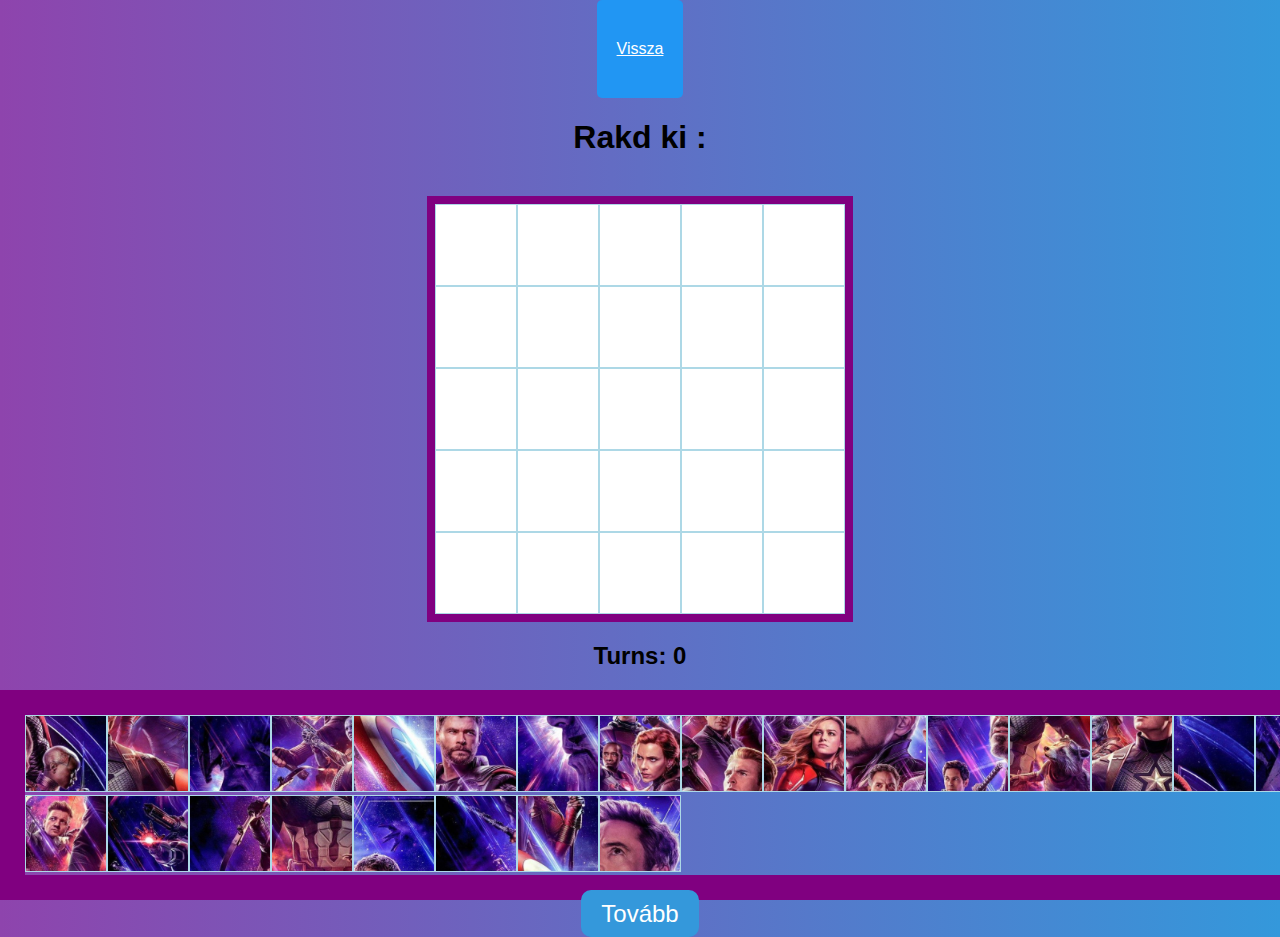
==== i.html @ 1bdb16fa "first commit" ====
<!DOCTYPE html>
<html>

<head>
    <meta charset="UTF-8">
    <meta name="viewport" content="width=device-width, initial-scale=1.0">
    <title>Mondrian game</title>
    <link rel="stylesheet" href="p.css">
    <script src="l.js"></script>
    <style>
        body {
            background: linear-gradient(to right, #8e44ad, #3498db);
            margin: 0;
            padding: 0;
            font-family: Arial, sans-serif;
        }

        .start-button {
            text-decoration: none;
            font-size: 24px;
            padding: 10px 20px;
            border-radius: 10px;
            background-color: #3498db;
            color: #fff;
            transition: background-color 0.3s ease;
        }

        .start-button:hover {
            background-color: #2980b9;
        }

        .back-button {
            display: inline-block;
            background-color: #2196F3;
            color: white;
            padding: 40px 20px;
            border-radius: 5px;
            transition: background-color 0.3s;
        }
    </style>
</head>

<body>
    <a href="/index.html" class="back-button">Vissza</a>
    <h1>Rakd ki :</h1>
    <br>
    <div id="board"></div>
    <h2>Turns: <span id="turns">0</span></h2>
    <div id="pieces"></div>
    <a class="start-button" href="/jatek.html">Tovább</a>
</body>

</html>
---- p.css ----
body {
    font-family: Arial, Helvetica, sans-serif;
    text-align: center;
}

#board {
    width: 410px;
    height: 410px;
    border: 8px solid purple;

    margin: 0 auto;
    display: flex;
    flex-wrap: wrap;
}

#board img {
    width: 80px;
    height: 80px;
    border: 1px solid lightblue;
}


#pieces {
    width: 1400px;
    height: 160px;
    border: 25px solid purple;

    margin: 0 auto;
    display: flex;
    flex-wrap: wrap;
}

#pieces img {
    width: 80px;
    height: 75px;
    border: 1px solid lightblue;
}
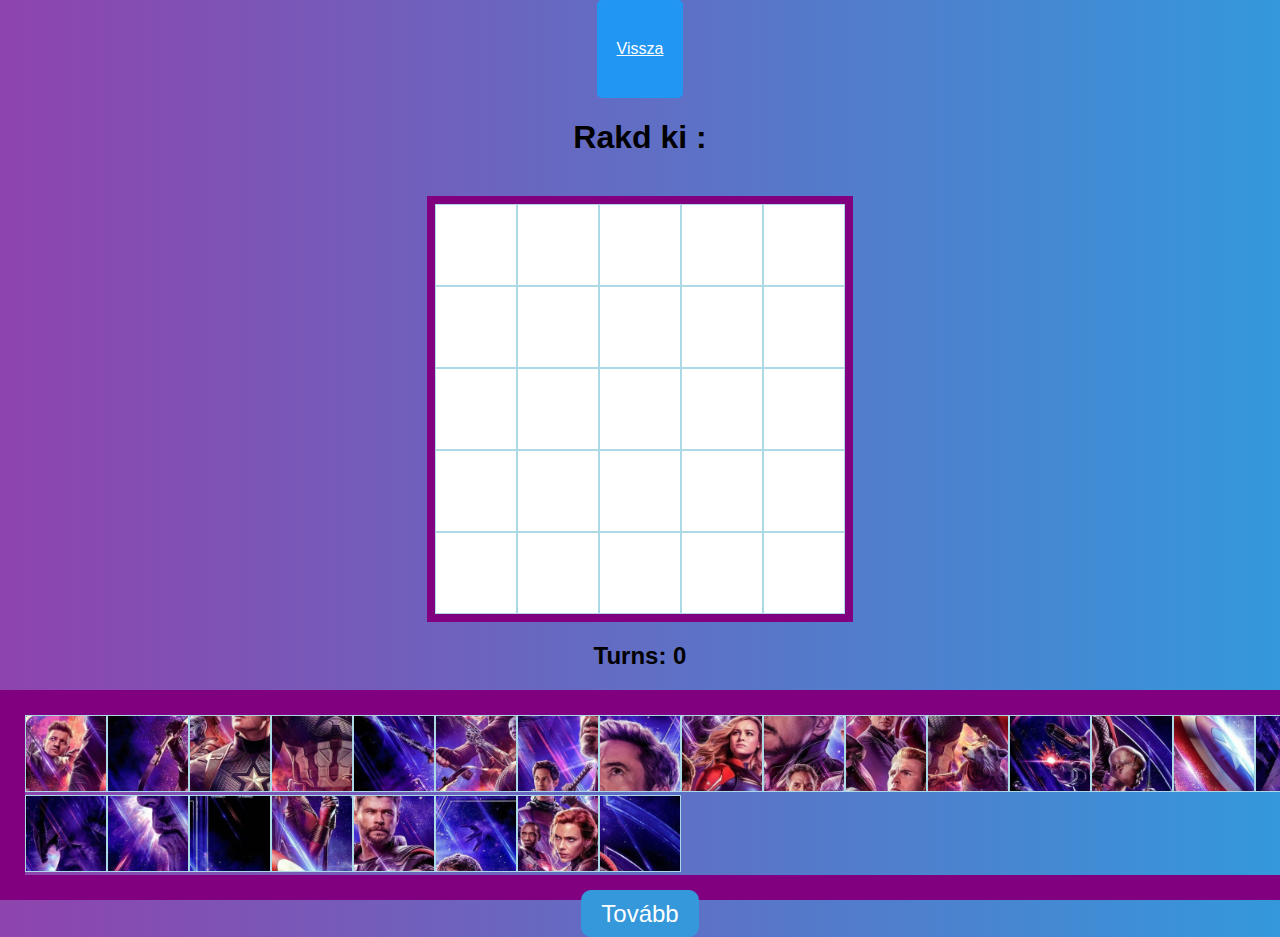
==== commit 68adf9c3: "Update i.html" ====
--- a/i.html
+++ b/i.html
@@ -41,13 +41,13 @@
 </head>
 
 <body>
-    <a href="/index.html" class="back-button">Vissza</a>
+    <a href="index.html" class="back-button">Vissza</a>
     <h1>Rakd ki :</h1>
     <br>
     <div id="board"></div>
     <h2>Turns: <span id="turns">0</span></h2>
     <div id="pieces"></div>
-    <a class="start-button" href="/jatek.html">Tovább</a>
+    <a class="start-button" href="jatek.html">Tovább</a>
 </body>
 
 </html>
